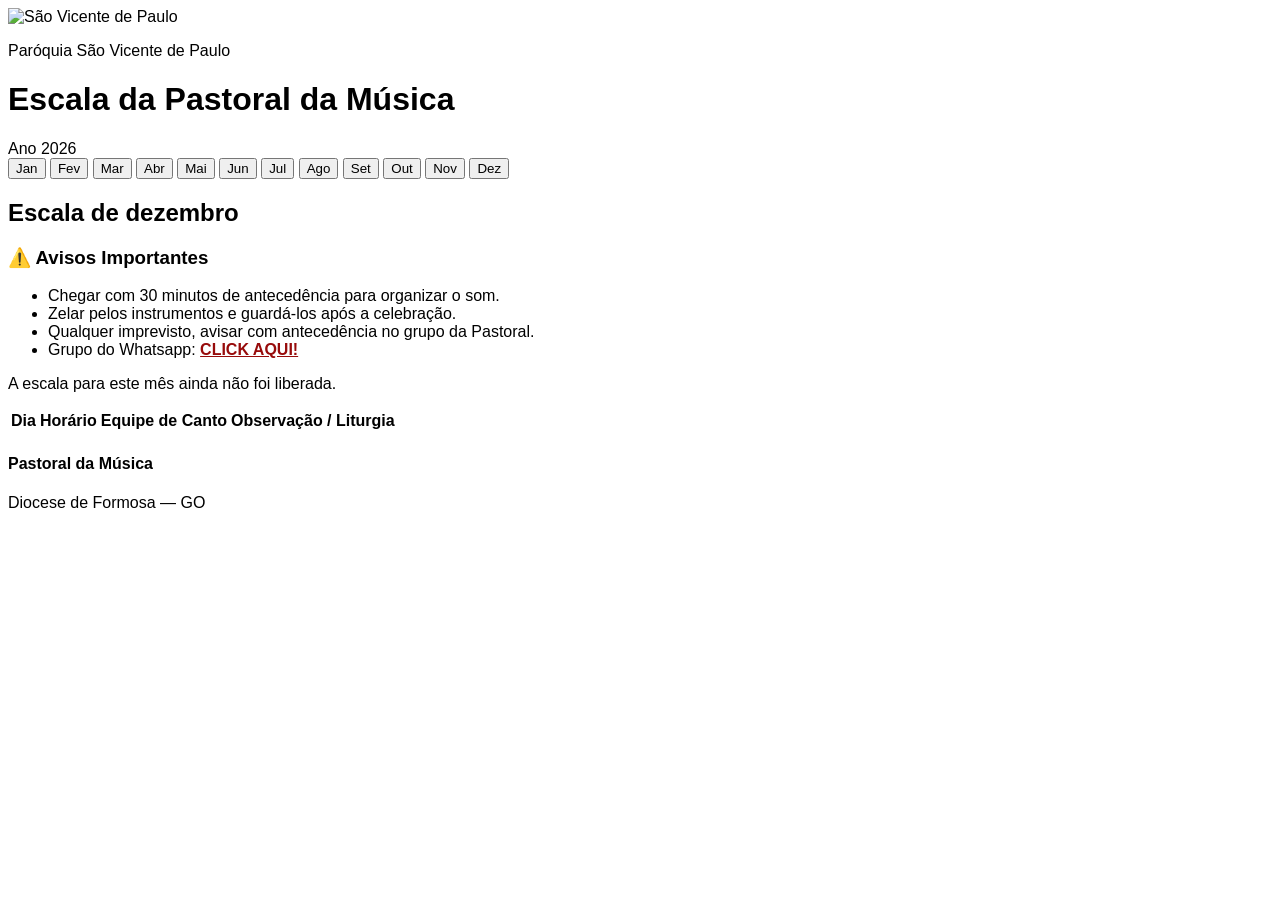
==== index.html @ 496dea78 "adicionando link whatsapp" ====
<!DOCTYPE html>
<html lang="pt-BR">
    <head>
        <meta charset="UTF-8" />
        <meta name="viewport" content="width=device-width, initial-scale=1.0" />
        <title>Escala Pastoral da Música</title>
        <script src="https://cdn.tailwindcss.com"></script>
        <link rel="stylesheet" href="css/style.css" />
    </head>
    <body class="bg-gray-100 text-gray-800">

        <header
            class="sticky top-0 z-50 bg-gradient-to-r from-red-900 to-red-700 text-white shadow-xl">

            <div
                class="max-w-7xl mx-auto px-6 py-4 flex flex-row items-center justify-between w-full gap-6 relative">

                <div class="flex items-center gap-6">
                    <div
                        class="relative w-24 h-24 md:w-28 md:h-28 flex-shrink-0">
                        <img
                            src="img/sao-vicente.jpg"
                            alt="São Vicente de Paulo"
                            class="w-full h-full object-cover rounded-full border-2 border-white shadow-md" />
                    </div>

                    <div class="space-y-1 text-left">
                        <p
                            class="uppercase tracking-[3px] text-[10px] md:text-xs font-bold text-red-200 opacity-90">Paróquia
                            São Vicente de Paulo</p>
                        <h1
                            class="text-xl md:text-3xl font-black drop-shadow-md leading-tight">
                            Escala da Pastoral da Música
                        </h1>
                    </div>
                </div>

                <div
                    class="bg-white/10 px-4 py-2 rounded-xl text-sm font-bold border border-white/20 whitespace-nowrap">
                    Ano 2026
                </div>

            </div>

            <nav class="bg-red-950 border-t border-red-800/60 overflow-x-auto">
                <div
                    class="max-w-7xl mx-auto flex justify-start md:justify-center whitespace-nowrap px-4 scrollbar-none">
                    <button onclick="mudarMes('janeiro')" id="btn-janeiro"
                        class="px-4 py-2.5 text-xs font-bold text-red-200 hover:bg-red-900 hover:text-white transition border-b-2 border-transparent">Jan</button>
                    <button onclick="mudarMes('fevereiro')" id="btn-fevereiro"
                        class="px-4 py-2.5 text-xs font-bold text-red-200 hover:bg-red-900 hover:text-white transition border-b-2 border-transparent">Fev</button>
                    <button onclick="mudarMes('marco')" id="btn-marco"
                        class="px-4 py-2.5 text-xs font-bold text-red-200 hover:bg-red-900 hover:text-white transition border-b-2 border-transparent">Mar</button>
                    <button onclick="mudarMes('abril')" id="btn-abril"
                        class="px-4 py-2.5 text-xs font-bold text-red-200 hover:bg-red-900 hover:text-white transition border-b-2 border-transparent">Abr</button>
                    <button onclick="mudarMes('maio')" id="btn-maio"
                        class="px-4 py-2.5 text-xs font-bold text-red-200 hover:bg-red-900 hover:text-white transition border-b-2 border-transparent">Mai</button>
                    <button onclick="mudarMes('junho')" id="btn-junho"
                        class="px-4 py-2.5 text-xs font-bold text-red-200 hover:bg-red-900 hover:text-white transition border-b-2 border-transparent">Jun</button>
                    <button onclick="mudarMes('julho')" id="btn-julho"
                        class="px-4 py-2.5 text-xs font-bold text-red-200 hover:bg-red-900 hover:text-white transition border-b-2 border-transparent">Jul</button>
                    <button onclick="mudarMes('agosto')" id="btn-agosto"
                        class="px-4 py-2.5 text-xs font-bold text-red-200 hover:bg-red-900 hover:text-white transition border-b-2 border-transparent">Ago</button>
                    <button onclick="mudarMes('setembro')" id="btn-setembro"
                        class="px-4 py-2.5 text-xs font-bold text-red-200 hover:bg-red-900 hover:text-white transition border-b-2 border-transparent">Set</button>
                    <button onclick="mudarMes('outubro')" id="btn-outubro"
                        class="px-4 py-2.5 text-xs font-bold text-red-200 hover:bg-red-900 hover:text-white transition border-b-2 border-transparent">Out</button>
                    <button onclick="mudarMes('novembro')" id="btn-novembro"
                        class="px-4 py-2.5 text-xs font-bold text-red-200 hover:bg-red-900 hover:text-white transition border-b-2 border-transparent">Nov</button>
                    <button onclick="mudarMes('dezembro')" id="btn-dezembro"
                        class="px-4 py-2.5 text-xs font-bold text-red-200 hover:bg-red-900 hover:text-white transition border-b-2 border-transparent">Dez</button>
                </div>
            </nav>
        </header>

        <div class="max-w-7xl mx-auto px-4 mt-6">
            <h2 id="tituloMes"
                class="text-2xl font-black text-gray-800 border-b-4 border-red-700 inline-block pb-1 capitalize italic">
                Mês
            </h2>
        </div>

        <section class="max-w-7xl mx-auto px-4 py-4">
            <div
                class="bg-yellow-100 border-l-4 border-yellow-500 rounded-2xl p-4 shadow-md">
                <h3
                    class="text-lg font-bold text-yellow-800 mb-2 flex items-center gap-2">
                    ⚠️ Avisos Importantes
                </h3>
                <ul
                    class="list-disc list-inside space-y-1 text-base text-yellow-900">
                    <li>Chegar com 30 minutos de antecedência para organizar o
                        som.</li>
                    <li>Zelar pelos instrumentos e guardá-los após a
                        celebração.</li>
                    <li>Qualquer imprevisto, avisar com antecedência no grupo da
                        Pastoral.</li>
                    <li>Grupo do Whatsapp: <a id="clkaqui"
                            href="https://chat.whatsapp.com/KoP2v1ht9bc48eScrlnP3N" target="_blank"
                            class="text-blue-600 hover:underline font-bold">CLICK
                            AQUI!</a></li>
                </ul>
            </div>
        </section>

        <section id="secaoVazia"
            class="max-w-7xl mx-auto px-4 py-12 text-center hidden">
            <div
                class="bg-white rounded-3xl p-8 shadow-xl border border-gray-200">
                <p class="text-xl text-gray-400 font-bold">A escala para este
                    mês ainda não foi liberada.</p>
            </div>
        </section>

        <section id="containerCards" class="max-w-7xl mx-auto px-4 py-4">
            <div id="cardsEscala"
                class="grid md:grid-cols-2 lg:grid-cols-3 gap-6"></div>
        </section>

        <section id="containerTabela" class="max-w-7xl mx-auto px-4 py-4 mb-16">
            <div
                class="bg-white rounded-2xl shadow-lg overflow-hidden border border-gray-200">
                <div class="overflow-x-auto">
                    <table class="w-full text-base">
                        <thead
                            class="bg-gray-50 border-b border-gray-200 text-gray-600">
                            <tr>
                                <th class="p-4 text-left font-bold">Dia</th>
                                <th class="p-4 text-left font-bold">Horário</th>
                                <th class="p-4 text-left font-bold">Equipe de
                                    Canto</th>
                                <th class="p-4 text-left font-bold">Observação /
                                    Liturgia</th>
                            </tr>
                        </thead>
                        <tbody id="tabelaEscalas"></tbody>
                    </table>
                </div>
            </div>
        </section>

        <footer class="bg-red-950 text-white py-6">
            <div class="max-w-7xl mx-auto px-4 text-center space-y-2">
                <h4 class="text-lg font-black">Pastoral da Música</h4>
                <p class="text-red-300 text-xs">Diocese de Formosa — GO</p>
            </div>
        </footer>

        <script src="js/script.js"></script>
    </body>
</html>
---- css/style.css ----
body {
    font-family: Arial, Helvetica, sans-serif;
}

.card-destaque {
    background: linear-gradient(to bottom right, #fffdf0, #ffeaa7);
}

/* Esconde a barra de rolagem no menu para o visual ficar mais limpo */
.scrollbar-none::-webkit-scrollbar {
    display: none;
}
.scrollbar-none {
    -ms-overflow-style: none;
    scrollbar-width: none;
}

#clkaqui {
  color: #970b0b;
  font-weight: bold;
}
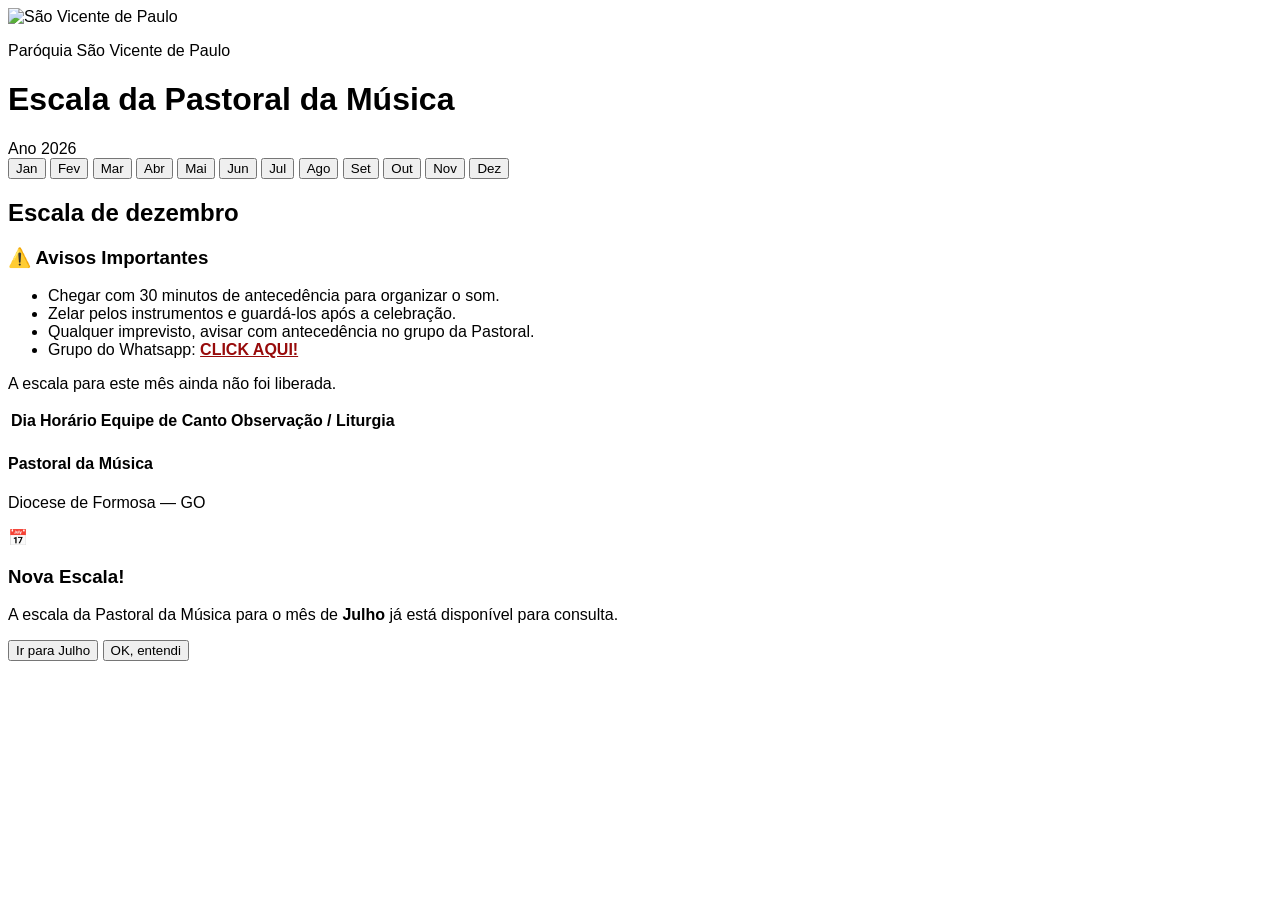
==== commit 22f6ed15: "adicionando alerta no mês de Junho" ====
--- a/index.html
+++ b/index.html
@@ -12,31 +12,35 @@
         <header
             class="sticky top-0 z-50 bg-gradient-to-r from-red-900 to-red-700 text-white shadow-xl">
 
-            <div
-                class="max-w-7xl mx-auto px-6 py-4 flex flex-row items-center justify-between w-full gap-6 relative">
+            <div id="headerContainer"
+                class="max-w-7xl mx-auto px-6 flex flex-row items-center justify-between w-full transition-all duration-500 py-10">
 
-                <div class="flex items-center gap-6">
-                    <div
-                        class="relative w-24 h-24 md:w-28 md:h-28 flex-shrink-0">
+                <div
+                    class="flex flex-row items-center text-left gap-6 md:gap-10 transition-all duration-500">
+
+                    <div id="fotoSanto"
+                        class="relative w-32 h-32 md:w-48 md:h-48 flex-shrink-0 transition-all duration-500 ease-in-out transform">
                         <img
                             src="img/sao-vicente.jpg"
                             alt="São Vicente de Paulo"
-                            class="w-full h-full object-cover rounded-full border-2 border-white shadow-md" />
+                            class="w-full h-full object-cover rounded-full border-4 border-white/90 shadow-xl" />
                     </div>
 
-                    <div class="space-y-1 text-left">
-                        <p
-                            class="uppercase tracking-[3px] text-[10px] md:text-xs font-bold text-red-200 opacity-90">Paróquia
-                            São Vicente de Paulo</p>
-                        <h1
-                            class="text-xl md:text-3xl font-black drop-shadow-md leading-tight">
+                    <div
+                        class="space-y-1 md:space-y-3 text-left transition-all duration-500">
+                        <p id="subtituloParoquia"
+                            class="uppercase tracking-[4px] md:tracking-[6px] text-xs md:text-sm font-bold text-red-200 opacity-90 transition-all duration-500">
+                            Paróquia São Vicente de Paulo
+                        </p>
+                        <h1 id="tituloPastoral"
+                            class="text-2xl md:text-5xl lg:text-6xl font-black drop-shadow-xl leading-tight transition-all duration-500">
                             Escala da Pastoral da Música
                         </h1>
                     </div>
                 </div>
 
-                <div
-                    class="bg-white/10 px-4 py-2 rounded-xl text-sm font-bold border border-white/20 whitespace-nowrap">
+                <div id="seloAno"
+                    class="bg-white/10 px-6 py-3 rounded-2xl text-sm md:text-xl font-bold border border-white/20 whitespace-nowrap transition-all duration-500">
                     Ano 2026
                 </div>
 
@@ -96,7 +100,8 @@
                     <li>Qualquer imprevisto, avisar com antecedência no grupo da
                         Pastoral.</li>
                     <li>Grupo do Whatsapp: <a id="clkaqui"
-                            href="https://chat.whatsapp.com/KoP2v1ht9bc48eScrlnP3N" target="_blank"
+                            href="https://chat.whatsapp.com/KoP2v1ht9bc48eScrlnP3N"
+                            target="_blank"
                             class="text-blue-600 hover:underline font-bold">CLICK
                             AQUI!</a></li>
                 </ul>
@@ -147,5 +152,27 @@
         </footer>
 
         <script src="js/script.js"></script>
+
+        
+        <div id="modalAvisoJulho" class="fixed inset-0 z-[100] flex items-center justify-center bg-black/60 hidden transition-opacity duration-300">
+            <div id="modalAvisoJulhoContent" class="bg-white rounded-3xl p-6 md:p-8 max-w-sm w-[90%] text-center shadow-2xl transform transition-transform duration-300 scale-95">
+                <div class="w-16 h-16 bg-red-100 text-red-700 rounded-full flex items-center justify-center mx-auto mb-4 text-3xl shadow-sm">
+                    📅
+                </div>
+                <h3 class="text-xl font-black text-gray-800 mb-2">Nova Escala!</h3>
+                <p class="text-gray-600 mb-6 text-sm">A escala da Pastoral da Música para o mês de <strong>Julho</strong> já está disponível para consulta.</p>
+                <div class="flex flex-col gap-3">
+                    <button onclick="irParaJulho()" class="w-full bg-gradient-to-r from-red-800 to-red-700 hover:from-red-900 hover:to-red-800 text-white font-bold py-3 px-4 rounded-xl transition-all shadow-md">
+                        Ir para Julho
+                    </button>
+                    <button onclick="fecharAvisoJulho()" class="w-full bg-gray-100 hover:bg-gray-200 text-gray-700 font-bold py-3 px-4 rounded-xl transition-colors">
+                        OK, entendi
+                    </button>
+                </div>
+            </div>
+        </div>
+        <script src="js/script.js"></script>
+    </body>
+</html>
     </body>
 </html>
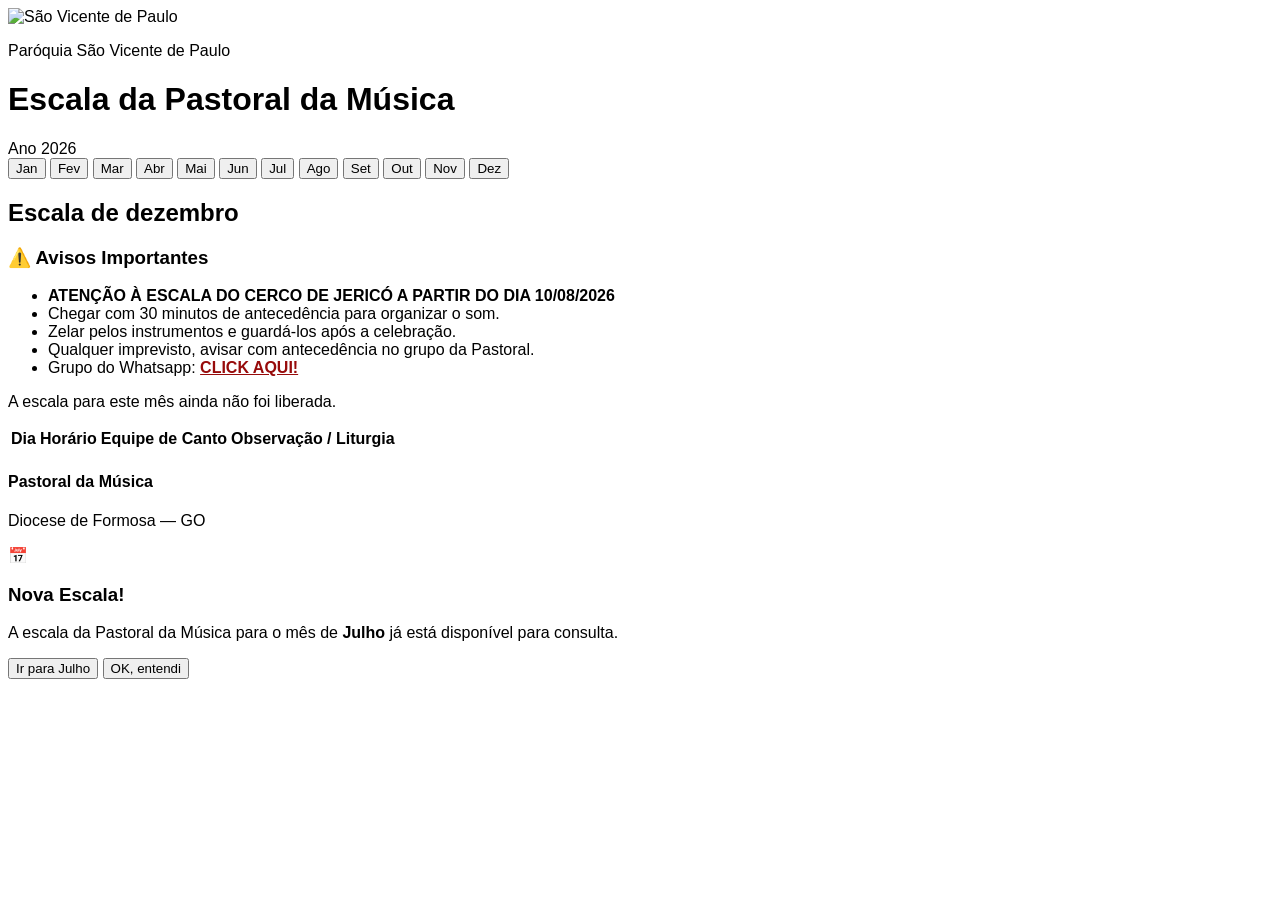
==== commit b73a5dc1: "MUDANÇA NA ESCALA TERCEIRO E QUARTO DOMINTO" ====
--- a/index.html
+++ b/index.html
@@ -93,7 +93,8 @@
                 </h3>
                 <ul
                     class="list-disc list-inside space-y-1 text-base text-yellow-900">
-                    <li>Chegar com 30 minutos de antecedência para organizar o
+                    <li><b>ATENÇÃO À ESCALA DO CERCO DE JERICÓ A PARTIR DO DIA 10/08/2026</b></li>
+                     <li>Chegar com 30 minutos de antecedência para organizar o
                         som.</li>
                     <li>Zelar pelos instrumentos e guardá-los após a
                         celebração.</li>
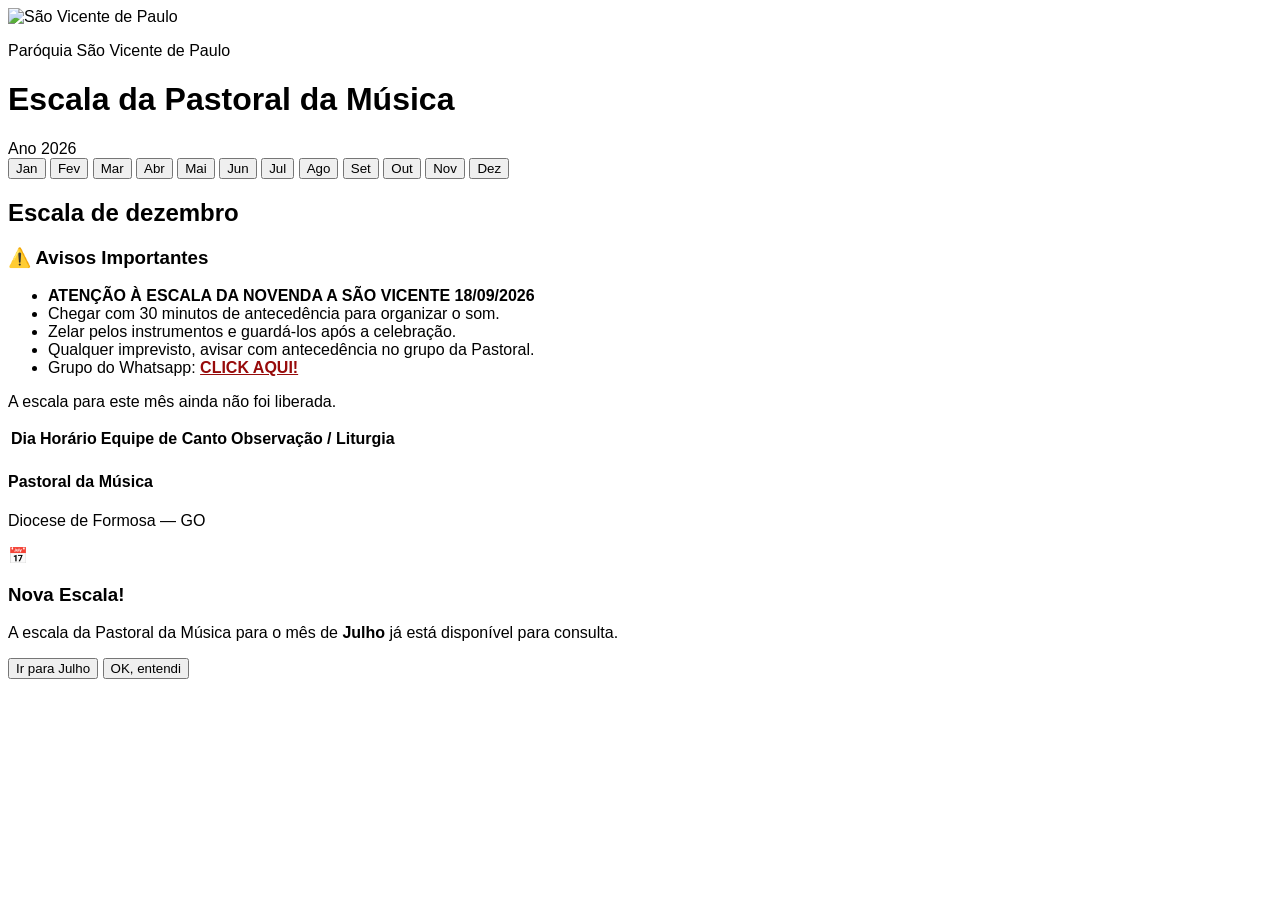
==== commit 0eee6d13: "Adicionando estaca de setembro" ====
--- a/index.html
+++ b/index.html
@@ -93,7 +93,7 @@
                 </h3>
                 <ul
                     class="list-disc list-inside space-y-1 text-base text-yellow-900">
-                    <li><b>ATENÇÃO À ESCALA DO CERCO DE JERICÓ A PARTIR DO DIA 10/08/2026</b></li>
+                    <li><b>ATENÇÃO À ESCALA DA NOVENDA A SÃO VICENTE 18/09/2026</b></li>
                      <li>Chegar com 30 minutos de antecedência para organizar o
                         som.</li>
                     <li>Zelar pelos instrumentos e guardá-los após a
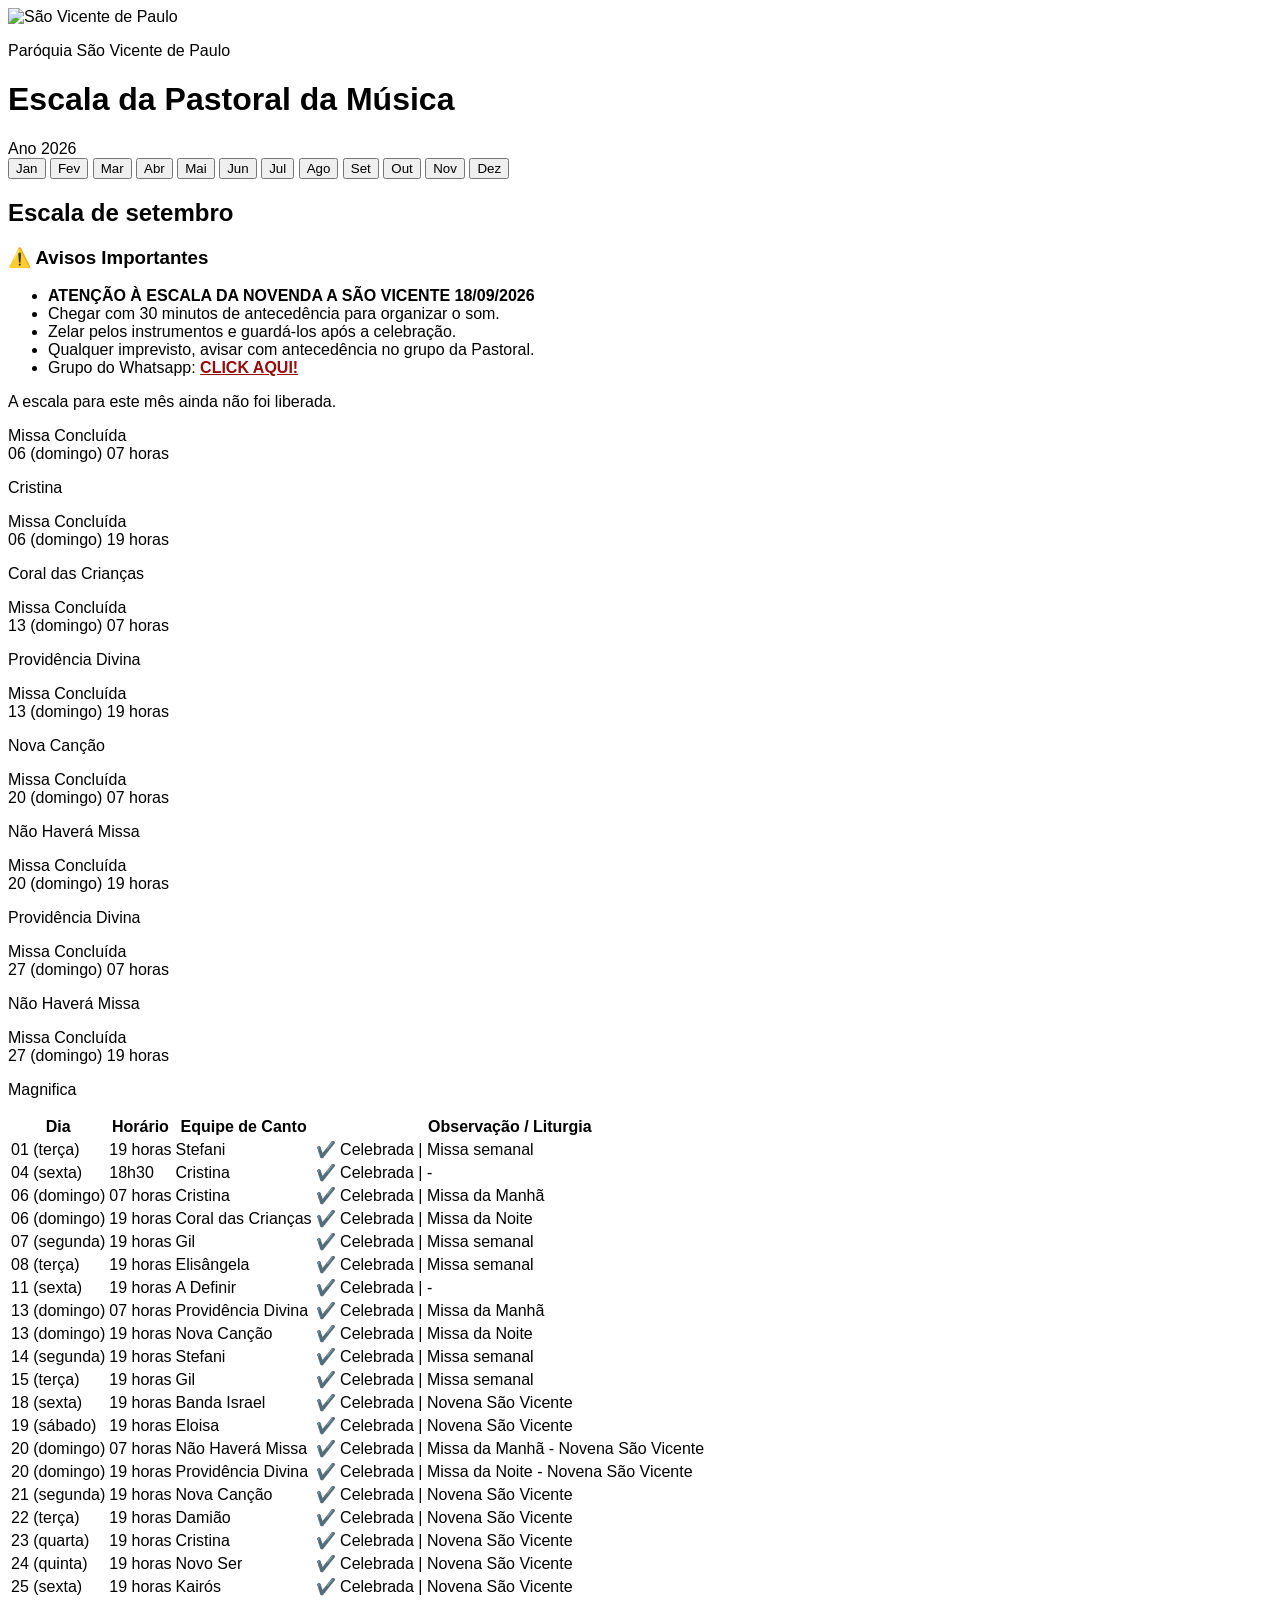
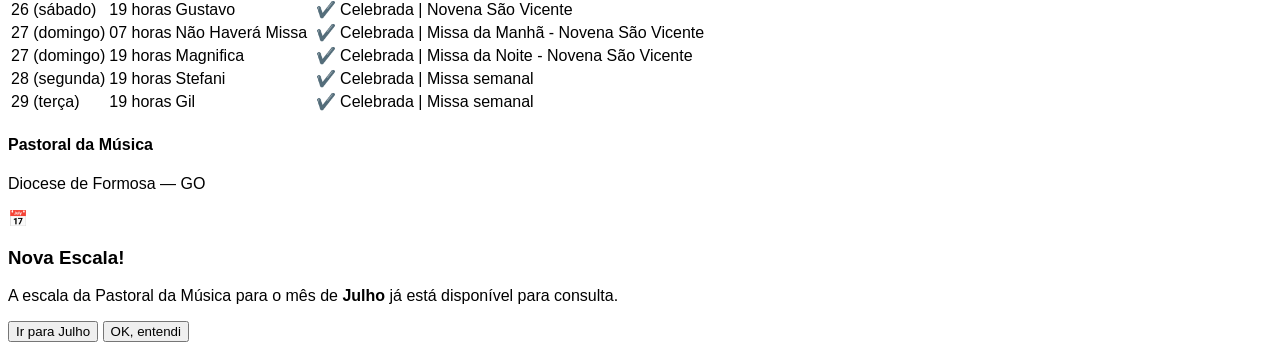
==== commit d6a58934: "adicionando popup de alerta da festa" ====
--- a/index.html
+++ b/index.html
@@ -8,6 +8,36 @@
         <link rel="stylesheet" href="css/style.css" />
     </head>
     <body class="bg-gray-100 text-gray-800">
+
+        <!-- POPUP DE AVISO IMPORTANTE -->
+            <div id="modalAviso" class="modal-overlay hidden" role="dialog" aria-modal="true" aria-labelledby="tituloModal">
+                <article class="modal-content">
+                    <h2 id="tituloModal" class="modal-titulo">⚠️ AVISO IMPORTANTE</h2>
+                    
+                    <div class="modal-corpo">
+                        <p><strong>Cadastramento dos Bingos:</strong> Obrigatoriamente até o dia <strong>10/09</strong>.</p>
+                        <p><strong>Acerto Financeiro (Bingos e Almoço):</strong> Até sexta-feira, <strong>11/09</strong>.</p>
+                        
+                        <hr class="modal-divisor">
+                        
+                        <h3>PAGAMENTO E CONTRIBUIÇÃO VIA PIX</h3>
+                        <p>Chave PIX para contribuição, acerto dos bingos e almoço:</p>
+                        
+                        <div class="caixa-pix">
+                            <p><strong>Chave PIX (Telefone):</strong> 61998209451</p>
+                            <p><strong>Titular:</strong> Gildemar Pereira dos Santos</p>
+                            <p><strong>Banco:</strong> Mercado Pago</p>
+                        </div>
+                        
+                        <p class="alerta-pix">⚠️ Conferir os dados bancários antes da transferência.</p>
+                        <p class="nota-pix"><strong>Atenção:</strong> Peço que, ao fazer a transferência ou enviar o comprovante, identifiquem claramente a qual item o valor se refere (ex.: Ingressos, Bingos ou Alimentos).</p>
+                    </div>
+                    
+                    <button id="btnFecharModal" class="btn-fechar-modal" onclick="fecharModal()">Estou ciente, fechar aviso</button>
+                </article>
+            </div>
+
+
 
         <header
             class="sticky top-0 z-50 bg-gradient-to-r from-red-900 to-red-700 text-white shadow-xl">
--- a/css/style.css
+++ b/css/style.css
@@ -20,3 +20,82 @@
   font-weight: bold;
 }
 
+/* --- POPUP / MODAL DE AVISO --- */
+.modal-overlay {
+    position: fixed;
+    top: 0;
+    left: 0;
+    width: 100%;
+    height: 100%;
+    background-color: rgba(0, 0, 0, 0.75);
+    backdrop-filter: blur(4px); /* Deixa o site desfocado no fundo */
+    z-index: 999; /* Fica acima de tudo no site */
+    display: flex;
+    justify-content: center;
+    align-items: center;
+    padding: 20px;
+}
+
+.modal-content {
+    background-color: white;
+    border-radius: 16px;
+    max-width: 450px;
+    width: 100%;
+    box-shadow: 0 25px 50px -12px rgba(0, 0, 0, 0.5);
+    overflow: hidden;
+    animation: fadeInModal 0.3s ease-out forwards;
+}
+
+@keyframes fadeInModal {
+    from { opacity: 0; transform: translateY(-20px); }
+    to { opacity: 1; transform: translateY(0); }
+}
+
+.modal-titulo {
+    background-color: var(--cor-principal);
+    color: #970b0b;
+    padding: 16px;
+    font-size: 20px;
+    text-align: center;
+    margin: 0;
+    font-weight: bold;
+}
+
+.modal-corpo {
+    padding: 24px;
+    color: #374151;
+    font-size: 14px;
+}
+
+.modal-corpo p { margin-bottom: 8px; }
+.modal-divisor { border: 0; border-top: 1px solid #e5e7eb; margin: 20px 0; }
+.modal-corpo h3 { color: var(--cor-principal); font-size: 15px; margin-bottom: 12px; text-align: center; }
+
+.caixa-pix {
+    background-color: #f3f4f6;
+    border: 2px dashed #9ca3af;
+    padding: 16px;
+    border-radius: 8px;
+    margin-bottom: 16px;
+}
+.caixa-pix p { margin-bottom: 4px; font-size: 15px; }
+
+.alerta-pix { color: var(--cor-degrade); font-weight: bold; text-align: center; }
+.nota-pix { font-style: italic; font-size: 13px; color: #4b5563; line-height: 1.4; margin-top: 8px; text-align: justify; }
+
+.btn-fechar-modal {
+    display: block;
+    width: calc(100% - 48px);
+    margin: 0 auto 24px auto;
+    padding: 14px;
+    background-color: #970b0b; /* Verde aprovação */
+    color: white;
+    border: none;
+    border-radius: 8px;
+    font-size: 16px;
+    font-weight: bold;
+    cursor: pointer;
+    transition: background-color 0.2s;
+}
+
+.btn-fechar-modal:hover { background-color: #b62d2d; }
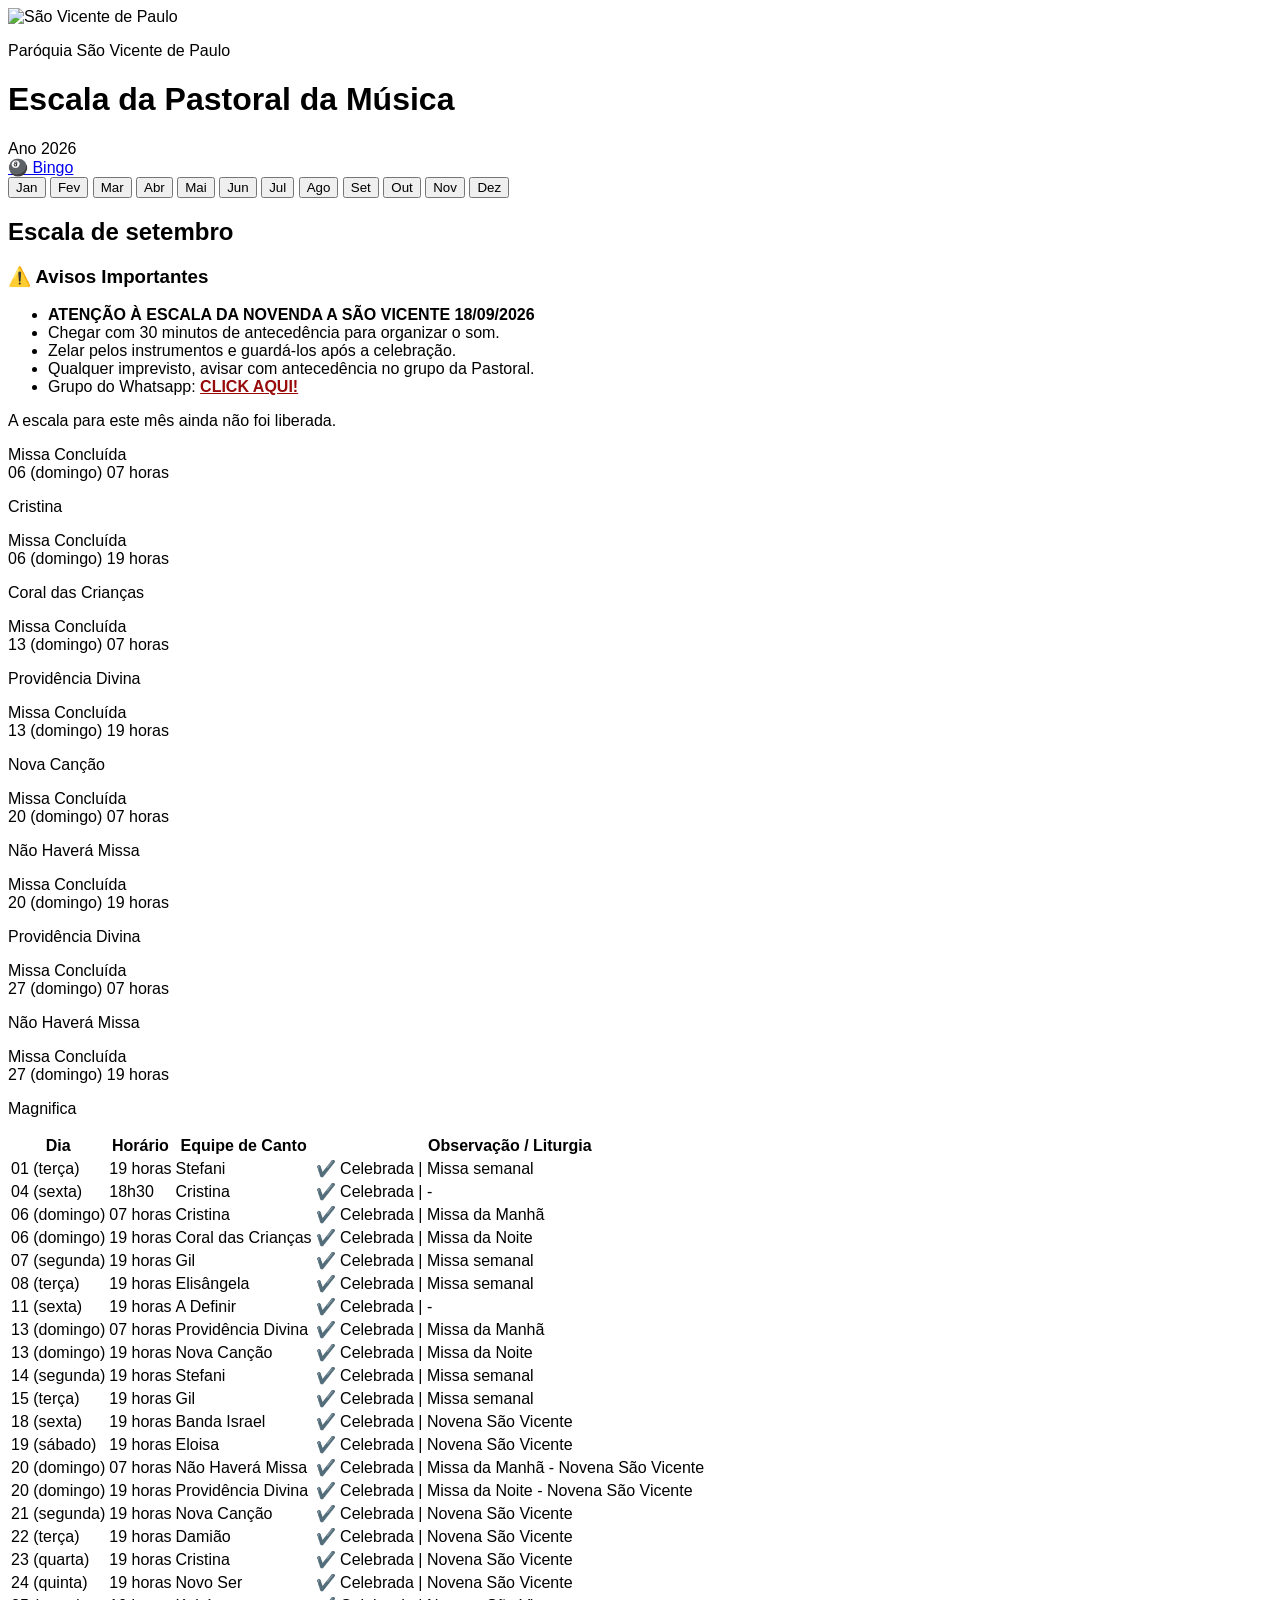
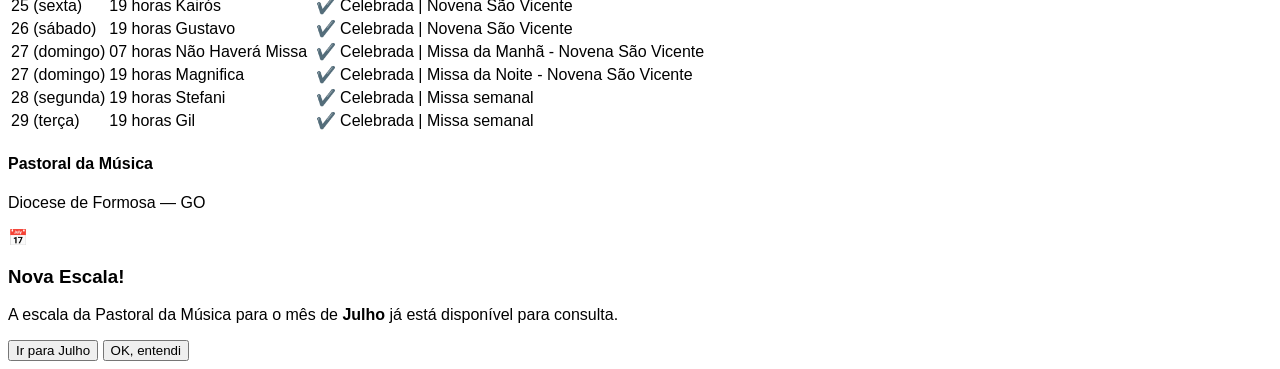
==== commit c49943dc: "adicionando página do bingo e botão CTA para bingo na home" ====
--- a/index.html
+++ b/index.html
@@ -69,10 +69,17 @@
                     </div>
                 </div>
 
-                <div id="seloAno"
-                    class="bg-white/10 px-6 py-3 rounded-2xl text-sm md:text-xl font-bold border border-white/20 whitespace-nowrap transition-all duration-500">
-                    Ano 2026
-                </div>
+                <div class="flex flex-col gap-2 items-end">
+    <!-- Selo original do Ano -->
+    <div id="seloAno" class="bg-white/10 px-6 py-3 rounded-2xl text-sm md:text-xl font-bold border border-white/20 whitespace-nowrap transition-all duration-500 text-center w-full">
+        Ano 2026
+    </div>
+    
+    <!-- Novo Botão do Bingo -->
+    <a id="btnSeloBingo" href="bingo.html" class="bg-white/10 px-6 py-3 rounded-2xl text-sm md:text-xl font-bold border border-white/20 whitespace-nowrap transition-all duration-500 text-center hover:bg-white/20 text-yellow-300 hover:text-yellow-100 flex items-center justify-center gap-2 cursor-pointer w-full">
+        🎱 Bingo
+    </a>
+</div>
 
             </div>
 
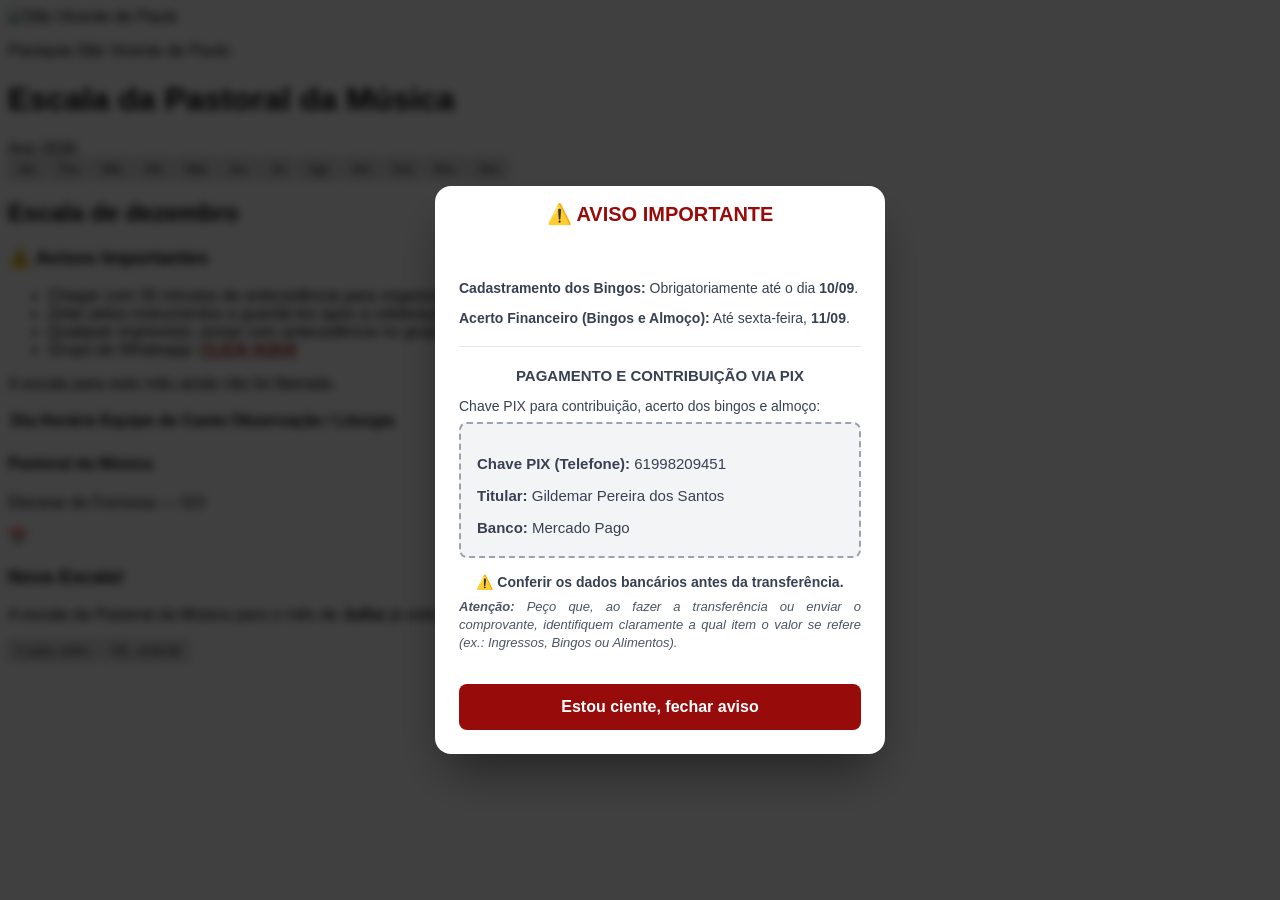
==== commit 4a6cbb1f: "retirando o popup e adicionando estaca de outubro" ====
--- a/index.html
+++ b/index.html
@@ -75,10 +75,6 @@
         Ano 2026
     </div>
     
-    <!-- Novo Botão do Bingo -->
-    <a id="btnSeloBingo" href="bingo.html" class="bg-white/10 px-6 py-3 rounded-2xl text-sm md:text-xl font-bold border border-white/20 whitespace-nowrap transition-all duration-500 text-center hover:bg-white/20 text-yellow-300 hover:text-yellow-100 flex items-center justify-center gap-2 cursor-pointer w-full">
-        🎱 Bingo
-    </a>
 </div>
 
             </div>
@@ -130,7 +126,6 @@
                 </h3>
                 <ul
                     class="list-disc list-inside space-y-1 text-base text-yellow-900">
-                    <li><b>ATENÇÃO À ESCALA DA NOVENDA A SÃO VICENTE 18/09/2026</b></li>
                      <li>Chegar com 30 minutos de antecedência para organizar o
                         som.</li>
                     <li>Zelar pelos instrumentos e guardá-los após a
